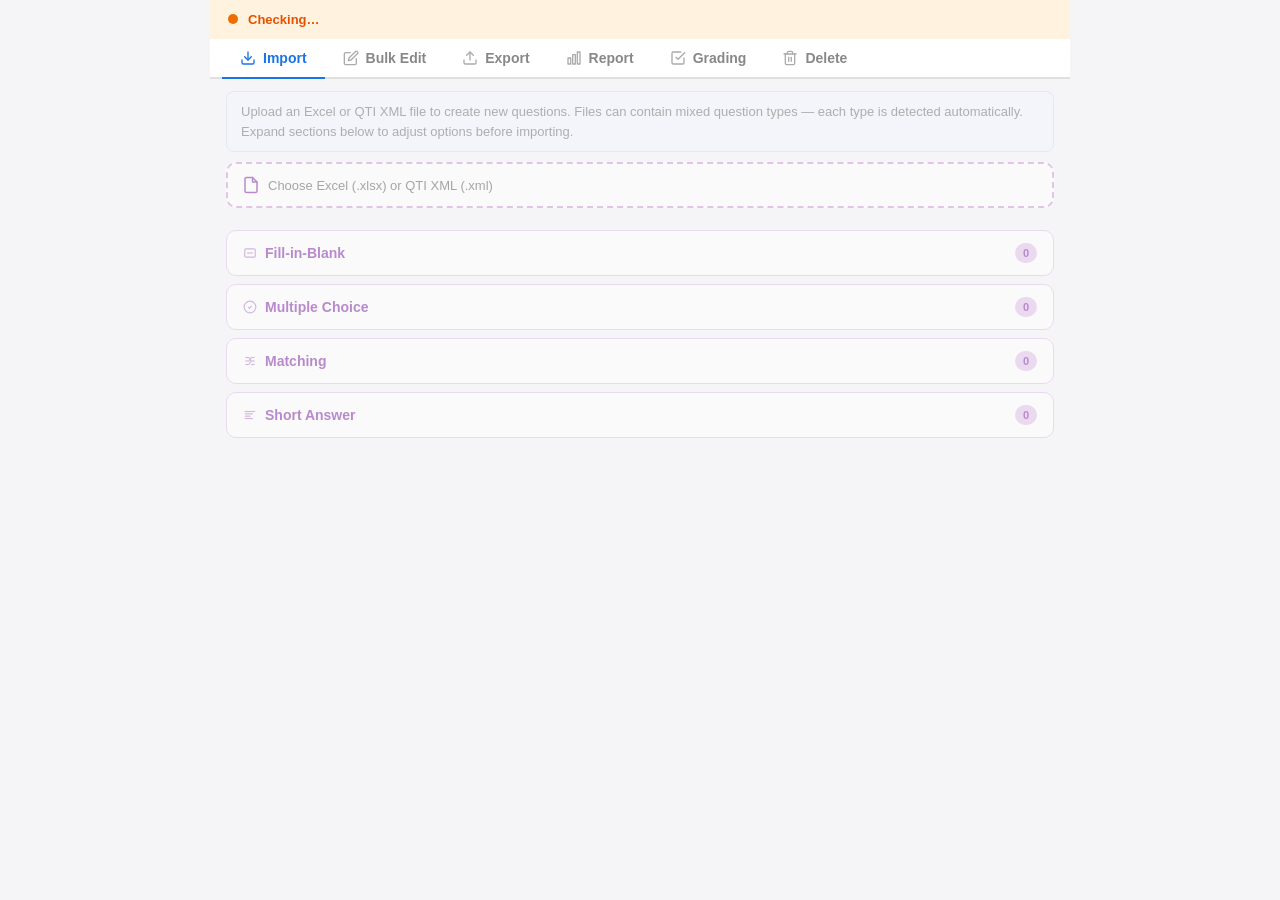
==== popup.html @ 3284f4da "feat: LLM evaluation via browser session — auto-detect Claude/ChatGPT/Gemini (v2.3.11) Replaces the " ====
<!DOCTYPE html>
<html lang="en">
<head>
  <meta charset="UTF-8">
  <link rel="stylesheet" href="popup.css">
</head>
<body>
  <!-- Status bar -->
  <div id="status" class="status status--disconnected">
    <span id="status-icon" class="status-icon"></span>
    <span id="status-text">Checking…</span>
  </div>

  <!-- Update banner (hidden until version check finds a newer release) -->
  <div id="update-banner" class="update-banner" style="display:none">
    <span id="update-text"></span>
    <a id="update-link" href="#" target="_blank">Update now</a>
  </div>

  <!-- Tab bar -->
  <nav id="tab-bar" class="tab-bar">
    <button class="tab active" data-tab="import">
      <svg width="16" height="16" viewBox="0 0 24 24" fill="none" stroke="currentColor" stroke-width="2" stroke-linecap="round" stroke-linejoin="round"><path d="M21 15v4a2 2 0 0 1-2 2H5a2 2 0 0 1-2-2v-4"/><polyline points="7 10 12 15 17 10"/><line x1="12" y1="15" x2="12" y2="3"/></svg>
      Import
    </button>
    <button class="tab" data-tab="edit">
      <svg width="16" height="16" viewBox="0 0 24 24" fill="none" stroke="currentColor" stroke-width="2" stroke-linecap="round" stroke-linejoin="round"><path d="M11 4H4a2 2 0 0 0-2 2v14a2 2 0 0 0 2 2h14a2 2 0 0 0 2-2v-7"/><path d="M18.5 2.5a2.121 2.121 0 0 1 3 3L12 15l-4 1 1-4 9.5-9.5z"/></svg>
      Bulk Edit
    </button>
    <button class="tab" data-tab="export">
      <svg width="16" height="16" viewBox="0 0 24 24" fill="none" stroke="currentColor" stroke-width="2" stroke-linecap="round" stroke-linejoin="round"><path d="M21 15v4a2 2 0 0 1-2 2H5a2 2 0 0 1-2-2v-4"/><polyline points="17 8 12 3 7 8"/><line x1="12" y1="3" x2="12" y2="15"/></svg>
      Export
    </button>
    <button class="tab" data-tab="report">
      <svg width="16" height="16" viewBox="0 0 24 24" fill="none" stroke="currentColor" stroke-width="2" stroke-linecap="round" stroke-linejoin="round"><rect x="3" y="12" width="4" height="9"/><rect x="10" y="7" width="4" height="14"/><rect x="17" y="3" width="4" height="18"/></svg>
      Report
    </button>
    <button class="tab" data-tab="grading">
      <svg width="16" height="16" viewBox="0 0 24 24" fill="none" stroke="currentColor" stroke-width="2" stroke-linecap="round" stroke-linejoin="round"><path d="M9 11l3 3L22 4"/><path d="M21 12v7a2 2 0 0 1-2 2H5a2 2 0 0 1-2-2V5a2 2 0 0 1 2-2h11"/></svg>
      Grading
    </button>
    <button class="tab" data-tab="delete">
      <svg width="16" height="16" viewBox="0 0 24 24" fill="none" stroke="currentColor" stroke-width="2" stroke-linecap="round" stroke-linejoin="round"><polyline points="3 6 5 6 21 6"/><path d="M19 6v14a2 2 0 0 1-2 2H7a2 2 0 0 1-2-2V6m3 0V4a2 2 0 0 1 2-2h4a2 2 0 0 1 2 2v2"/><line x1="10" y1="11" x2="10" y2="17"/><line x1="14" y1="11" x2="14" y2="17"/></svg>
      Delete
    </button>
  </nav>

  <!-- Tab panels (disabled until context confirmed) -->
  <div id="actions" class="actions disabled">

    <!-- ═══ IMPORT TAB ═══ -->
    <div class="tab-panel active" data-panel="import">
      <div class="tab-help">Upload an Excel or QTI XML file to create new questions. Files can contain mixed question types — each type is detected automatically. Expand sections below to adjust options before importing.</div>

      <!-- Shared file input + Import All button -->
      <div class="file-input-area">
        <label class="file-label">
          <svg width="18" height="18" viewBox="0 0 24 24" fill="none" stroke="#7b1fa2" stroke-width="2" stroke-linecap="round" stroke-linejoin="round"><path d="M14 2H6a2 2 0 0 0-2 2v16a2 2 0 0 0 2 2h12a2 2 0 0 0 2-2V8z"/><polyline points="14 2 14 8 20 8"/></svg>
          <span>Choose Excel (.xlsx) or QTI XML (.xml)</span>
          <input type="file" id="import-file" accept=".xml,.xlsx,.xls">
        </label>

        <!-- Column mapping panel (shown after Excel load) -->
        <div id="column-mapping" class="column-mapping" style="display:none">
          <div class="mapping-header">
            <span class="mapping-title">Column Mapping</span>
            <span class="mapping-hint">Verify or adjust how spreadsheet columns map to question fields</span>
          </div>
          <div id="mapping-rows" class="mapping-rows"></div>
          <button class="btn btn--import btn--mapping-apply" id="btn-apply-mapping">
            <svg width="14" height="14" viewBox="0 0 24 24" fill="none" stroke="currentColor" stroke-width="2" stroke-linecap="round" stroke-linejoin="round"><polyline points="20 6 9 17 4 12"/></svg>
            Apply Mapping &amp; Parse
          </button>
        </div>

        <div id="file-summary" class="file-summary"></div>

        <div id="duplicate-review" class="duplicate-review" style="display:none">
          <div class="review-header">
            <span class="review-title">Duplicate Review</span>
            <span class="review-hint">Potential matches found in the library — choose an action for each</span>
          </div>
          <div id="review-rows" class="review-rows"></div>
          <button class="btn btn--import btn--review-confirm" id="btn-review-confirm">
            <svg width="14" height="14" viewBox="0 0 24 24" fill="none" stroke="currentColor" stroke-width="2" stroke-linecap="round" stroke-linejoin="round"><polyline points="20 6 9 17 4 12"/></svg>
            Confirm &amp; Import
          </button>
        </div>

        <button class="btn btn--import btn--import-all" id="btn-import-all" data-action="importAll" disabled>
          <svg width="14" height="14" viewBox="0 0 24 24" fill="none" stroke="currentColor" stroke-width="2" stroke-linecap="round" stroke-linejoin="round"><path d="M21 15v4a2 2 0 0 1-2 2H5a2 2 0 0 1-2-2v-4"/><polyline points="7 10 12 15 17 10"/><line x1="12" y1="15" x2="12" y2="3"/></svg>
          Import All Questions
        </button>
      </div>

      <!-- Fill-in-Blank -->
      <details class="card card--import" id="card-fib">
        <summary>
          <svg width="14" height="14" viewBox="0 0 24 24" fill="none" stroke="currentColor" stroke-width="2"><rect x="3" y="5" width="18" height="14" rx="2"/><line x1="7" y1="12" x2="17" y2="12"/></svg>
          Fill-in-Blank <span class="badge" id="badge-fib">0</span>
        </summary>
        <div class="card-body">
          <label>Points per blank <input type="number" id="fib-points" value="1" min="0" step="0.5"></label>
          <label class="toggle-label">
            <span>Shuffle choices</span>
            <button type="button" class="toggle" id="fib-shuffle" aria-pressed="false">
              <span class="toggle-label-text">Off</span>
            </button>
          </label>
          <button class="btn btn--import btn--import-type" data-import-type="fib">Import Fill-in-Blank Only</button>
        </div>
      </details>

      <!-- MCQ -->
      <details class="card card--import" id="card-mcq">
        <summary>
          <svg width="14" height="14" viewBox="0 0 24 24" fill="none" stroke="currentColor" stroke-width="2"><circle cx="12" cy="12" r="10"/><path d="M9 12l2 2 4-4"/></svg>
          Multiple Choice <span class="badge" id="badge-mcq">0</span>
        </summary>
        <div class="card-body">
          <label>Points <input type="number" id="mcq-import-points" value="1" min="0" step="0.5"></label>
          <label class="toggle-label">
            <span>Shuffle choices</span>
            <button type="button" class="toggle active" id="mcq-import-shuffle" aria-pressed="true">
              <span class="toggle-label-text">On</span>
            </button>
          </label>
          <button class="btn btn--import btn--import-type" data-import-type="mcq">Import MCQ Only</button>
        </div>
      </details>

      <!-- Matching -->
      <details class="card card--import" id="card-matching">
        <summary>
          <svg width="14" height="14" viewBox="0 0 24 24" fill="none" stroke="currentColor" stroke-width="2"><line x1="4" y1="6" x2="10" y2="6"/><line x1="14" y1="6" x2="20" y2="6"/><line x1="4" y1="12" x2="10" y2="12"/><line x1="14" y1="12" x2="20" y2="12"/><line x1="4" y1="18" x2="10" y2="18"/><line x1="14" y1="18" x2="20" y2="18"/><path d="M10 6l4 6"/><path d="M10 12l4-6"/><path d="M10 18l4-6"/></svg>
          Matching <span class="badge" id="badge-matching">0</span>
        </summary>
        <div class="card-body">
          <label>Points per pair <input type="number" id="match-import-points" value="1" min="0" step="0.5"></label>
          <label class="toggle-label">
            <span>Shuffle pairs</span>
            <button type="button" class="toggle active" id="match-import-shuffle" aria-pressed="true">
              <span class="toggle-label-text">On</span>
            </button>
          </label>
          <button class="btn btn--import btn--import-type" data-import-type="matching">Import Matching Only</button>
        </div>
      </details>

      <!-- Short Answer -->
      <details class="card card--import" id="card-short">
        <summary>
          <svg width="14" height="14" viewBox="0 0 24 24" fill="none" stroke="currentColor" stroke-width="2"><line x1="17" y1="10" x2="3" y2="10"/><line x1="21" y1="6" x2="3" y2="6"/><line x1="13" y1="14" x2="3" y2="14"/><line x1="17" y1="18" x2="3" y2="18"/></svg>
          Short Answer <span class="badge" id="badge-short">0</span>
        </summary>
        <div class="card-body">
          <label>Points <input type="number" id="short-import-points" value="1" min="0" step="0.5"></label>
          <label>Similarity % <span class="label-hint">(auto-marking)</span> <input type="number" id="short-import-similarity" value="60" min="0" max="100"></label>
          <button class="btn btn--import btn--import-type" data-import-type="short">Import Short Answer Only</button>
        </div>
      </details>
    </div>

    <!-- ═══ EDIT TAB ═══ -->
    <div class="tab-panel" data-panel="edit">
      <div class="tab-help">Select questions using the checkboxes in the Cadmus library table, then expand a section below to set options and click Run. Only questions matching the selected type are affected.</div>

      <details class="card" open>
        <summary>
          <svg width="14" height="14" viewBox="0 0 24 24" fill="none" stroke="currentColor" stroke-width="2"><circle cx="12" cy="12" r="10"/><path d="M9 12l2 2 4-4"/></svg>
          MCQs
        </summary>
        <div class="card-body">
          <label>Points <input type="number" id="mcq-points" value="1" min="0" step="0.5"></label>
          <label class="toggle-label">
            <span>Shuffle choices</span>
            <button type="button" class="toggle active" id="mcq-shuffle" aria-pressed="true">
              <span class="toggle-label-text">On</span>
            </button>
          </label>
          <button class="btn" data-action="editMCQ">Run</button>
        </div>
      </details>

      <details class="card">
        <summary>
          <svg width="14" height="14" viewBox="0 0 24 24" fill="none" stroke="currentColor" stroke-width="2"><line x1="4" y1="6" x2="10" y2="6"/><line x1="14" y1="6" x2="20" y2="6"/><line x1="4" y1="12" x2="10" y2="12"/><line x1="14" y1="12" x2="20" y2="12"/></svg>
          Matching
        </summary>
        <div class="card-body">
          <label>Points <input type="number" id="match-points" value="3" min="0" step="0.5"></label>
          <label class="toggle-label">
            <span>Shuffle pairs</span>
            <button type="button" class="toggle active" id="match-shuffle" aria-pressed="true">
              <span class="toggle-label-text">On</span>
            </button>
          </label>
          <button class="btn" data-action="editMatching">Run</button>
          <div class="fix-matching-section">
            <p class="fix-hint">Repair matching questions with broken scoring and remove stale distractors (selected or all)</p>
            <div style="display:flex;gap:0;justify-content:space-between">
              <button class="btn btn--fix-matching" data-action="fixMatching" style="flex:0 0 48%">Fix Matching</button>
              <button class="btn btn--fix-matching" data-action="checkMatchingBalance" style="flex:0 0 48%">Check Prompts / Answers</button>
            </div>
          </div>
        </div>
      </details>

      <details class="card">
        <summary>
          <svg width="14" height="14" viewBox="0 0 24 24" fill="none" stroke="currentColor" stroke-width="2"><rect x="3" y="5" width="18" height="14" rx="2"/><line x1="7" y1="10" x2="12" y2="10"/></svg>
          Fill-in-Blank
        </summary>
        <div class="card-body">
          <div class="fix-matching-section">
            <p class="fix-hint">Reduce to one correct answer per blank — keeps the first correct, demotes extras to wrong choices (selected or all BLANKS questions)</p>
            <button class="btn btn--fix-matching" data-action="fixFIB">Fix Fill-in-Blank Questions</button>
          </div>
        </div>
      </details>

      <details class="card">
        <summary>
          <svg width="14" height="14" viewBox="0 0 24 24" fill="none" stroke="currentColor" stroke-width="2"><line x1="17" y1="10" x2="3" y2="10"/><line x1="21" y1="6" x2="3" y2="6"/><line x1="13" y1="14" x2="3" y2="14"/></svg>
          Short Answer
        </summary>
        <div class="card-body">
          <label>Points <input type="number" id="short-points" value="2" min="0" step="0.5"></label>
          <label>Similarity % <span class="label-hint">(auto-marking)</span> <input type="number" id="short-similarity" value="60" min="0" max="100"></label>
          <button class="btn" data-action="editShort">Run</button>
        </div>
      </details>
    </div>

    <!-- ═══ EXPORT TAB ═══ -->
    <div class="tab-panel" data-panel="export">
      <div class="tab-help">Export questions to Excel, CSV, JSON, QTI XML, or Word. Works from both the Question Library (selected or all) and the Assessment edit page (all questions from the assessment).</div>

      <div class="card">
        <div class="card-body" style="padding-top:14px">
          <label>Format
            <select id="export-format">
              <option value="xlsx">Excel (.xlsx)</option>
              <option value="csv">CSV (.csv)</option>
              <option value="json">JSON (.json)</option>
              <option value="qti">QTI 1.2 XML (.xml)</option>
              <option value="docx-sorted">Word — sorted by type (.docx)</option>
              <option value="docx-random">Word — randomised order (.docx)</option>
              <option value="docx-exam">Word — exam ready, randomised (.docx)</option>
              <option value="docx-exam-key">Word — exam with answer key (.docx)</option>
              <option value="docx-exam-full">Word — exam full metadata (.docx)</option>
            </select>
          </label>

          <div class="export-scope">
            <label class="radio-label">
              <input type="radio" name="export-scope" value="selected" checked>
              <span>Selected questions</span>
            </label>
            <label class="radio-label">
              <input type="radio" name="export-scope" value="all">
              <span>All questions in library</span>
            </label>
          </div>

          <div id="export-progress" class="export-progress" style="display:none"></div>

          <button class="btn btn--export" data-action="exportQuestions">
            <svg width="14" height="14" viewBox="0 0 24 24" fill="none" stroke="currentColor" stroke-width="2" stroke-linecap="round" stroke-linejoin="round"><path d="M21 15v4a2 2 0 0 1-2 2H5a2 2 0 0 1-2-2v-4"/><polyline points="17 8 12 3 7 8"/><line x1="12" y1="3" x2="12" y2="15"/></svg>
            Export Questions
          </button>
        </div>
      </div>
    </div>

    <!-- ═══ REPORT TAB ═══ -->
    <div class="tab-panel" data-panel="report">
      <div class="tab-help">Visual reports from the Cadmus Apollo cache. Works on Marking, Moderation, and Learning Assurance pages.</div>

      <!-- Score Distribution -->
      <div class="card card--analysis">
        <div class="card-body" style="padding-top:14px">
          <p class="analysis-section-label">Score Distribution</p>
          <label>Max marks <input type="number" id="report-max" value="50" min="1" step="1" style="width:70px"></label>
          <label class="toggle-label" style="margin-top:8px">
            <span>Split by Special Consideration</span>
            <button type="button" class="toggle" id="report-split-sc" aria-pressed="false">
              <span class="toggle-label-text">Off</span>
            </button>
          </label>
          <div style="display:flex;gap:8px;margin-top:10px">
            <button class="btn btn--analysis" data-action="chartDistribution">Mark Distribution</button>
            <button class="btn btn--analysis" data-action="chartGrades">Grade Breakdown</button>
          </div>
        </div>
      </div>

      <!-- Moderation Reports -->
      <div class="card card--analysis">
        <div class="card-body" style="padding-top:14px">
          <p class="analysis-section-label">Group Comparison</p>
          <p class="fix-hint">Compare performance across student groups. Grouping dimensions are auto-detected from the Apollo cache.</p>
          <label style="margin-top:6px;display:block">Group by</label>
          <div style="display:flex;align-items:center;gap:6px;margin-top:4px">
            <select id="analysis-grouping" style="flex:1;padding:5px 8px;border:1px solid #ccc;border-radius:4px;font-size:12px">
              <option value="">Full cohort (no grouping)</option>
            </select>
            <button id="btn-load-groups" class="btn" style="white-space:nowrap;padding:5px 10px;font-size:11px;flex-shrink:0">Load groups</button>
          </div>
          <div style="display:flex;gap:8px;flex-wrap:wrap;margin-top:8px">
            <button class="btn btn--analysis" data-action="reportGroupComparison">Group Comparison</button>
          </div>
        </div>
      </div>

      <!-- Learning Assurance Reports -->
      <div class="card card--analysis">
        <div class="card-body" style="padding-top:14px">
          <p class="analysis-section-label">Learning Assurance</p>
          <p class="fix-hint">Analyse question quality, cognitive level alignment, and topic performance.</p>
          <div style="display:flex;gap:8px;flex-wrap:wrap;margin-top:8px">
            <button class="btn btn--analysis" data-action="reportBlooms">Cognitive Complexity</button>
            <button class="btn btn--analysis" data-action="reportTopic">Topic / Week</button>
            <button class="btn btn--analysis" data-action="reportDifficulty">Difficulty Analysis</button>
            <button class="btn btn--analysis" data-action="reportQuestionType">Question Type</button>
          </div>
        </div>
      </div>

      <!-- Exam Integrity & Marking Quality -->
      <div class="card card--analysis">
        <div class="card-body" style="padding-top:14px">
          <p class="analysis-section-label">Exam Integrity &amp; Marking Quality</p>
          <p class="fix-hint">Timing profiles, submission patterns, and automark-vs-human analysis.</p>
          <div style="display:flex;gap:8px;flex-wrap:wrap;margin-top:8px">
            <button class="btn btn--analysis" data-action="reportTiming">Exam Timing</button>
            <button class="btn btn--analysis" data-action="reportAutomark">Automark Analysis</button>
          </div>
        </div>
      </div>

      <div id="report-output" style="margin-top:12px;padding:0 12px"></div>
    </div>

    <!-- ═══ GRADING TAB ═══ -->
    <div class="tab-panel" data-panel="grading">
      <div class="tab-help tab-help--warning">
        <svg width="14" height="14" viewBox="0 0 24 24" fill="none" stroke="currentColor" stroke-width="2" style="vertical-align:-2px;flex-shrink:0">
          <path d="M10.29 3.86L1.82 18a2 2 0 0 0 1.71 3h16.94a2 2 0 0 0 1.71-3L13.71 3.86a2 2 0 0 0-3.42 0z"/>
          <line x1="12" y1="9" x2="12" y2="13"/><line x1="12" y1="17" x2="12.01" y2="17"/>
        </svg>
        <span><strong>Use with caution</strong> — this tool audits and can modify student scores directly. Always export and review the audit CSV before applying fixes.</span>
      </div>

      <!-- Card 1: Load Data -->
      <div class="card card--grading">
        <div class="card-body" style="padding-top:14px">
          <p class="grading-step-label">Step 1 — Load Assessment Data</p>
          <p class="fix-hint">Fetches question bodies and all student work outcomes from the marking page. Required before audit or fix.</p>
          <button class="btn btn--grading" data-action="gradingLoadData">Load Data</button>
          <div id="grading-load-summary" class="grading-summary" style="display:none"></div>
        </div>
      </div>

      <!-- Card 2: BLANKS Fix (locked until data loaded) -->
      <div class="card card--grading" id="card-grading-blanks" style="opacity:0.4;pointer-events:none">
        <div class="card-body" style="padding-top:14px">
          <p class="grading-step-label">Step 2 — BLANKS Partial Scoring</p>
          <p class="fix-hint">Identifies fill-in-the-blank fields where the student gave a correct answer but scored &lt;1 due to partial scoring across multiple accepted values.</p>
          <div id="grading-blanks-summary" class="grading-summary" style="display:none"></div>
          <button class="btn btn--grading-secondary" data-action="gradingExportBlanksCsv" style="display:none" id="btn-export-blanks-csv">Export Audit CSV</button>
          <div style="margin-top:10px">
            <label class="toggle-label">
              <span>Dry Run</span>
              <button type="button" class="toggle active" id="grading-dry-run" aria-pressed="true">
                <span class="toggle-label-text">On</span>
              </button>
            </label>
          </div>
          <button class="btn btn--grading-danger" data-action="gradingFixBlanks">Fix Partial Scoring</button>
          <button class="btn btn--grading-secondary" data-action="gradingExportUpdatedCsv" style="display:none" id="btn-export-updated-csv">Export Updated CSV</button>
        </div>
      </div>

      <!-- Card 3: SHORT Answer Review (locked until data loaded) -->
      <div class="card card--grading" id="card-grading-short" style="opacity:0.4;pointer-events:none">
        <div class="card-body" style="padding-top:14px">
          <p class="grading-step-label">Step 3 — SHORT Answer Review</p>
          <p class="fix-hint">Review short answer responses alongside model answers. Upload a CSV/Excel if model answers are missing from Cadmus.</p>

          <div id="grading-short-summary" class="grading-summary" style="display:none"></div>

          <!-- AI evaluation session status -->
          <div id="grading-ai-settings" style="background:#f5f5f5;border-radius:6px;padding:8px 10px;margin:8px 0">
            <p style="margin:0 0 2px;font-size:11px;font-weight:600;color:#546e7a">AI EVALUATION</p>
            <p id="grading-ai-status" style="margin:0;font-size:11px;color:#888">Detecting session… (log in to Claude.ai, ChatGPT, or Gemini in this browser)</p>
          </div>

          <!-- Model answer mapping table -->
          <div id="grading-short-mapping" style="display:none;margin:8px 0;max-height:200px;overflow-y:auto">
            <table class="grading-mapping-table" id="grading-short-table">
              <thead><tr><th>#</th><th>Question</th><th>Model Answer</th><th>Status</th></tr></thead>
              <tbody></tbody>
            </table>
          </div>

          <!-- Upload model answers -->
          <label class="file-label file-label--small" style="margin:8px 0">
            <svg width="14" height="14" viewBox="0 0 24 24" fill="none" stroke="#546e7a" stroke-width="2"><path d="M21 15v4a2 2 0 0 1-2 2H5a2 2 0 0 1-2-2v-4"/><polyline points="7 10 12 15 17 10"/><line x1="12" y1="15" x2="12" y2="3"/></svg>
            <span>Upload model answers (.xlsx / .csv) — optional</span>
            <input type="file" id="grading-upload-answers" accept=".xlsx,.xls,.csv">
          </label>

          <div style="display:flex;gap:8px;margin-top:8px">
            <button class="btn btn--grading-secondary" data-action="gradingExportShortCsv" style="flex:1">Export SHORT CSV</button>
            <button class="btn btn--grading-secondary" data-action="gradingEvaluateShort" id="btn-evaluate-short" style="flex:1" disabled>Evaluate with AI</button>
          </div>
        </div>
      </div>
    </div>

    <!-- ═══ DELETE TAB ═══ -->
    <div class="tab-panel" data-panel="delete">
      <div class="tab-help">Remove questions from the library by selecting them in the Cadmus table and clicking Delete below. This uses the archive mutation and is permanent from the UI.</div>
      <div class="card card--danger">
        <div class="card-body" style="padding-top:14px">
          <p class="warning">
            <svg width="14" height="14" viewBox="0 0 24 24" fill="none" stroke="currentColor" stroke-width="2" style="vertical-align:-2px"><path d="M10.29 3.86L1.82 18a2 2 0 0 0 1.71 3h16.94a2 2 0 0 0 1.71-3L13.71 3.86a2 2 0 0 0-3.42 0z"/><line x1="12" y1="9" x2="12" y2="13"/><line x1="12" y1="17" x2="12.01" y2="17"/></svg>
            Select questions in the library, then click Delete. This archives all selected questions and <strong>cannot be undone</strong> from the Cadmus UI.
          </p>
          <button class="btn btn--danger" data-action="deleteSelected">
            <svg width="14" height="14" viewBox="0 0 24 24" fill="none" stroke="currentColor" stroke-width="2" style="vertical-align:-2px"><polyline points="3 6 5 6 21 6"/><path d="M19 6v14a2 2 0 0 1-2 2H7a2 2 0 0 1-2-2V6m3 0V4a2 2 0 0 1 2-2h4a2 2 0 0 1 2 2v2"/></svg>
            Delete Selected
          </button>
        </div>
      </div>
    </div>

  </div>

  <!-- Log -->
  <div id="log" class="log"></div>

  <script src="lib/xlsx.mini.min.js"></script>
  <script src="lib/docx.min.js"></script>
  <script src="popup.js"></script>
</body>
</html>
---- popup.css ----
* { box-sizing: border-box; margin: 0; padding: 0; }

body {
  width: 100%;
  max-width: 860px;
  margin: 0 auto;
  padding: 0 0 14px;
  font-family: -apple-system, BlinkMacSystemFont, "Segoe UI", Roboto, sans-serif;
  font-size: 15px;
  color: #1a1a1a;
  background: #f5f5f7;
}

/* ── Status bar ── */
.status {
  display: flex;
  align-items: center;
  gap: 10px;
  padding: 12px 18px;
  font-weight: 600;
  font-size: 13px;
}
.status--connected { background: #e8f5e9; color: #2e7d32; }
.status--disconnected { background: #fff3e0; color: #e65100; }
.status-icon::before { content: ""; display: inline-block; width: 10px; height: 10px; border-radius: 50%; }
.status--connected .status-icon::before { background: #43a047; }
.status--disconnected .status-icon::before { background: #ef6c00; }

/* ── Update banner ── */
.update-banner {
  display: flex;
  align-items: center;
  justify-content: space-between;
  padding: 6px 18px;
  background: #fff8e1;
  border-bottom: 1px solid #ffe082;
  font-size: 12px;
  color: #f57f17;
}
.update-banner a {
  font-weight: 600;
  color: #f57f17;
  text-decoration: underline;
  white-space: nowrap;
  margin-left: 12px;
}
.update-banner a:hover { color: #e65100; }

/* ── Tab bar ── */
.tab-bar {
  display: flex;
  background: #fff;
  border-bottom: 2px solid #e0e0e0;
  padding: 0 12px;
  gap: 0;
}
.tab {
  display: flex;
  align-items: center;
  gap: 7px;
  padding: 11px 18px;
  border: none;
  background: none;
  font-size: 14px;
  font-weight: 600;
  color: #888;
  cursor: pointer;
  border-bottom: 2px solid transparent;
  margin-bottom: -2px;
  transition: color 0.15s, border-color 0.15s;
}
.tab:hover { color: #555; }
.tab.active { color: #1a73e8; border-bottom-color: #1a73e8; }
.tab svg { opacity: 0.7; }
.tab.active svg { opacity: 1; }

/* ── Tab panels ── */
.tab-panel { display: none; }
.tab-panel.active { display: flex; flex-direction: column; gap: 8px; }

/* ── Tab help box ── */
.tab-help {
  font-size: 13px;
  color: #666;
  line-height: 1.5;
  padding: 10px 14px;
  background: #f0f4ff;
  border: 1px solid #d0daf0;
  border-radius: 8px;
  margin-bottom: 2px;
}

/* ── Actions container ── */
.actions { padding: 12px 16px; }
.actions.disabled { opacity: 0.5; pointer-events: none; }

/* ── File input area ── */
.file-input-area {
  background: #fff;
  border: 2px dashed #ce93d8;
  border-radius: 10px;
  padding: 12px 14px;
  margin-bottom: 14px;
}
.file-label {
  display: flex;
  align-items: center;
  gap: 8px;
  font-size: 13px;
  color: #555;
  cursor: pointer;
}
.file-label input[type="file"] {
  display: none;
}
.file-label span {
  flex: 1;
}
.file-label:hover { color: #7b1fa2; }

/* ── Column mapping panel ── */
.column-mapping {
  margin-top: 10px;
  padding: 10px 12px;
  background: #f8f4ff;
  border: 1px solid #e1bee7;
  border-radius: 8px;
}
.mapping-header {
  display: flex;
  flex-direction: column;
  gap: 2px;
  margin-bottom: 8px;
}
.mapping-title {
  font-size: 13px;
  font-weight: 700;
  color: #7b1fa2;
}
.mapping-hint {
  font-size: 11px;
  color: #888;
}
.mapping-rows {
  display: flex;
  flex-direction: column;
  gap: 5px;
}
.mapping-row {
  display: flex;
  align-items: center;
  gap: 8px;
}
.mapping-row .field-label {
  flex: 0 0 90px;
  font-size: 12px;
  font-weight: 600;
  color: #555;
  text-align: right;
}
.mapping-row .field-required {
  color: #c62828;
  font-size: 10px;
}
.mapping-row select {
  flex: 1;
  padding: 4px 6px;
  border: 1px solid #ccc;
  border-radius: 5px;
  font-size: 12px;
  background: #fff;
}
.mapping-row select.mapped { border-color: #66bb6a; background: #f1f8e9; }
.mapping-row select.unmapped { border-color: #ccc; color: #999; }
.mapping-row .sample-val {
  flex: 0 0 120px;
  font-size: 11px;
  color: #888;
  overflow: hidden;
  text-overflow: ellipsis;
  white-space: nowrap;
}
/* ── Tag column multi-select ── */
.mapping-tag-section {
  margin-top: 10px;
  padding-top: 8px;
  border-top: 1px solid #e1bee7;
}
.mapping-tag-label {
  display: flex;
  flex-direction: column;
  gap: 1px;
  margin-bottom: 6px;
}
.mapping-tag-grid {
  display: flex;
  flex-direction: column;
  gap: 4px;
}
.mapping-tag-item {
  display: flex;
  align-items: baseline;
  gap: 5px;
  font-size: 12px;
  color: #555;
  cursor: pointer;
  padding: 3px 6px;
  border-radius: 4px;
  transition: background 0.15s;
}
.mapping-tag-item:hover { background: #f3e5f5; }
.mapping-tag-item input[type="checkbox"] {
  accent-color: #7b1fa2;
  margin: 0;
  flex-shrink: 0;
  align-self: center;
}
.mapping-tag-name { font-weight: 500; white-space: nowrap; }
.mapping-tag-sample {
  font-size: 10px;
  color: #aaa;
  overflow: hidden;
  text-overflow: ellipsis;
  white-space: nowrap;
}

.btn--mapping-apply {
  width: 100%;
  justify-content: center;
  margin-top: 8px;
  padding: 8px 16px;
  font-size: 13px;
}

.file-summary {
  margin-top: 8px;
  font-size: 12px;
  color: #555;
  line-height: 1.5;
}
.file-summary:empty { display: none; }
.file-summary .type-line {
  display: flex;
  align-items: center;
  gap: 6px;
}
.file-summary .type-line .count { font-weight: 600; color: #7b1fa2; }

/* ── Cards ── */
.card {
  background: #fff;
  border: 1px solid #e0e0e0;
  border-radius: 10px;
  overflow: hidden;
}
.card summary {
  display: flex;
  align-items: center;
  gap: 8px;
  padding: 12px 16px;
  font-weight: 600;
  font-size: 14px;
  cursor: pointer;
  user-select: none;
  list-style: none;
}
.card summary svg { flex-shrink: 0; opacity: 0.6; }
.card summary::-webkit-details-marker { display: none; }
.card-body {
  padding: 10px 16px 14px;
  display: flex;
  flex-direction: column;
  gap: 10px;
  border-top: 1px solid #f0f0f0;
}

/* Import card */
.card--import { border-color: #e1bee7; }
.card--import summary { color: #7b1fa2; }
.card--import.card--empty { opacity: 0.4; pointer-events: none; }
.card--import.card--empty summary { color: #aaa; }

/* Danger card */
.card--danger { border-color: #ffcdd2; }
.card--danger summary { color: #c62828; }

/* ── Badge ── */
.badge {
  display: inline-flex;
  align-items: center;
  justify-content: center;
  min-width: 22px;
  height: 20px;
  padding: 0 6px;
  border-radius: 10px;
  font-size: 11px;
  font-weight: 700;
  background: #e1bee7;
  color: #7b1fa2;
  margin-left: auto;
}
.card--empty .badge { background: #eee; color: #aaa; }

/* ── Form elements ── */
label {
  display: flex;
  align-items: center;
  justify-content: space-between;
  font-size: 14px;
  color: #555;
}
label input[type="number"] {
  width: 80px;
  padding: 6px 8px;
  border: 1px solid #ccc;
  border-radius: 6px;
  font-size: 14px;
  text-align: right;
}
.checkbox-label {
  justify-content: flex-start;
  gap: 8px;
}

.label-hint {
  font-size: 11px;
  color: #999;
  font-weight: 400;
}

/* ── Toggle switch ── */
.toggle-label {
  display: flex;
  align-items: center;
  justify-content: space-between;
  font-size: 14px;
  color: #555;
}
.toggle {
  display: inline-flex;
  align-items: center;
  gap: 6px;
  padding: 5px 12px 5px 8px;
  border: 1px solid #ccc;
  border-radius: 20px;
  background: #eee;
  font-size: 12px;
  font-weight: 600;
  color: #999;
  cursor: pointer;
  transition: all 0.2s;
  position: relative;
}
.toggle::before {
  content: "";
  display: block;
  width: 16px;
  height: 16px;
  border-radius: 50%;
  background: #bbb;
  transition: all 0.2s;
}
.toggle.active {
  background: #e8f5e9;
  border-color: #66bb6a;
  color: #2e7d32;
}
.toggle.active::before {
  background: #43a047;
}
.toggle .toggle-label-text {
  min-width: 20px;
  text-align: center;
}

/* ── Buttons ── */
.btn {
  display: inline-flex;
  align-items: center;
  gap: 6px;
  padding: 10px 20px;
  border: none;
  border-radius: 8px;
  font-size: 14px;
  font-weight: 600;
  cursor: pointer;
  background: #1a73e8;
  color: #fff;
  align-self: flex-end;
  transition: background 0.15s;
}
.btn:hover { background: #1557b0; }
.btn:disabled { background: #bbb; cursor: not-allowed; }
.btn--danger { background: #d32f2f; }
.btn--danger:hover { background: #b71c1c; }
.btn--import { background: #7b1fa2; }
.btn--import:hover { background: #6a1b9a; }
.fix-matching-section { border-top: 1px solid #e0d6f0; margin-top: 10px; padding-top: 10px; }
.fix-hint { font-size: 11px; color: #888; margin: 0 0 6px; }
.btn--import-type { width: 100%; margin-top: 6px; font-size: 12px; padding: 6px 12px; opacity: 0.85; }
.btn--import-type:hover { opacity: 1; }
.btn--fix-matching { background: #e8a030; color: #fff; width: 100%; }
.btn--fix-matching:hover { background: #d09020; }

/* Duplicate review panel */
.duplicate-review { background: #f8f4ff; border: 1px solid #e1bee7; border-radius: 8px; padding: 10px 12px; margin-top: 8px; }
.review-header { display: flex; flex-direction: column; gap: 2px; margin-bottom: 8px; }
.review-title { font-weight: 600; font-size: 13px; color: #7b1fa2; }
.review-hint { font-size: 11px; color: #888; }
.review-rows { display: flex; flex-direction: column; gap: 8px; max-height: 300px; overflow-y: auto; }
.review-row { display: grid; grid-template-columns: 1fr auto 1fr; gap: 8px; align-items: start; background: #fff; border: 1px solid #e0d6f0; border-radius: 6px; padding: 8px; }
.review-col { display: flex; flex-direction: column; gap: 2px; }
.review-label { font-size: 10px; text-transform: uppercase; color: #999; letter-spacing: 0.5px; }
.review-type { font-size: 11px; font-weight: 600; color: #7b1fa2; }
.review-prompt { font-size: 12px; margin: 2px 0; line-height: 1.4; max-height: 60px; overflow: hidden; color: #333; }
.review-detail { font-size: 10px; color: #888; }
.review-similarity { font-size: 14px; font-weight: 700; color: #e8a030; align-self: center; min-width: 36px; text-align: center; }
.review-actions { grid-column: 1 / -1; display: flex; gap: 14px; border-top: 1px solid #f0e8f8; padding-top: 6px; margin-top: 2px; }
.review-actions label { font-size: 11px; cursor: pointer; display: flex; align-items: center; gap: 3px; }
.review-actions input[type="radio"] { margin: 0; }
.btn--review-confirm { width: 100%; justify-content: center; margin-top: 8px; }
.btn--import-all {
  width: 100%;
  justify-content: center;
  margin-top: 8px;
  padding: 12px 20px;
  font-size: 15px;
}
.btn--import-all:disabled { display: none; }

.warning {
  font-size: 12px;
  color: #c62828;
  line-height: 1.6;
}

/* ── Export panel ── */
.export-scope {
  display: flex;
  gap: 16px;
  padding: 4px 0;
}
.radio-label {
  display: flex;
  align-items: center;
  gap: 6px;
  font-size: 13px;
  color: #555;
  cursor: pointer;
}
.radio-label input[type="radio"] {
  accent-color: #1a73e8;
  margin: 0;
}
.export-progress {
  font-size: 12px;
  color: #1a73e8;
  font-weight: 600;
  padding: 4px 0;
}
.btn--export {
  background: #1a73e8;
  width: 100%;
  justify-content: center;
  padding: 12px 20px;
  font-size: 15px;
}
.btn--export:hover { background: #1557b0; }

/* ── Grading tab ── */
.tab-help--warning {
  display: flex;
  align-items: flex-start;
  gap: 8px;
  background: #fff3e0;
  border: 1px solid #ffe0b2;
  color: #e65100;
}
.card--grading { border-color: #ffe0b2; }
.grading-step-label {
  font-size: 13px;
  font-weight: 700;
  color: #e65100;
  margin: 0 0 4px;
}
.grading-summary {
  margin: 8px 0;
  padding: 8px 10px;
  background: #f8f9fb;
  border: 1px solid #e0e0e0;
  border-radius: 6px;
  font-size: 12px;
  line-height: 1.6;
  color: #333;
  max-height: 200px;
  overflow-y: auto;
}
.btn--grading {
  background: #e8a030;
  color: #fff;
  width: 100%;
  justify-content: center;
}
.btn--grading:hover { background: #d09020; }
.btn--grading-danger {
  background: #d32f2f;
  color: #fff;
  width: 100%;
  justify-content: center;
  margin-top: 6px;
}
.btn--grading-danger:hover { background: #b71c1c; }
.btn--grading-secondary {
  background: #546e7a;
  color: #fff;
  width: 100%;
  justify-content: center;
  margin-top: 6px;
}
.btn--grading-secondary:hover { background: #455a64; }

/* Analysis reports */
.card--analysis { border-color: #bbdefb; }
.analysis-section-label {
  font-size: 13px;
  font-weight: 700;
  color: #1565c0;
  margin: 0 0 4px;
}
.btn--analysis {
  background: #1976d2;
  color: #fff;
  font-size: 12px;
  padding: 6px 12px;
}
.btn--analysis:hover { background: #1565c0; }
.analysis-table {
  width: 100%;
  border-collapse: collapse;
  font-size: 11px;
  margin: 8px 0;
}
.analysis-table th {
  text-align: left;
  background: #e3f2fd;
  color: #1565c0;
  padding: 5px 8px;
  font-weight: 600;
  border-bottom: 2px solid #bbdefb;
  white-space: nowrap;
}
.analysis-table td {
  padding: 4px 8px;
  border-bottom: 1px solid #eee;
  vertical-align: middle;
}
.analysis-table tr:hover td { background: #f5f9ff; }
.analysis-table .num { text-align: right; font-variant-numeric: tabular-nums; }
.analysis-flag { color: #d32f2f; font-weight: 600; }
.analysis-ok { color: #2e7d32; }
.grading-mapping-table {
  width: 100%;
  border-collapse: collapse;
  font-size: 11px;
}
.grading-mapping-table th {
  text-align: left;
  background: #f5f0fa;
  color: #7b1fa2;
  padding: 4px 6px;
  font-weight: 600;
  border-bottom: 2px solid #e0d6f0;
}
.grading-mapping-table td {
  padding: 4px 6px;
  border-bottom: 1px solid #eee;
  vertical-align: top;
  max-width: 200px;
  overflow: hidden;
  text-overflow: ellipsis;
  white-space: nowrap;
}
.grading-mapping-table tr:hover td { background: #f8f4ff; }
.grading-status-ok { color: #2e7d32; font-weight: 600; }
.grading-status-missing { color: #d32f2f; font-weight: 600; }
.file-label--small {
  display: flex;
  align-items: center;
  gap: 6px;
  padding: 6px 10px;
  border: 1px dashed #90a4ae;
  border-radius: 6px;
  cursor: pointer;
  font-size: 11px;
  color: #546e7a;
}
.file-label--small input[type="file"] { display: none; }
.file-label--small:hover { border-color: #546e7a; background: #f5f5f5; }
label select {
  flex: 1;
  max-width: 200px;
  padding: 6px 8px;
  border: 1px solid #ccc;
  border-radius: 6px;
  font-size: 14px;
  background: #fff;
}

/* ── Log ── */
.log {
  max-height: 260px;
  overflow-y: auto;
  margin: 8px 16px 0;
  padding: 10px 12px;
  border-radius: 8px;
  font-family: "SF Mono", "Consolas", monospace;
  font-size: 12px;
  line-height: 1.6;
  background: #1e1e1e;
  color: #d4d4d4;
}
.log:empty { display: none; }
.log .ok { color: #4caf50; }
.log .err { color: #ef5350; }
.log .warn { color: #ffa726; }
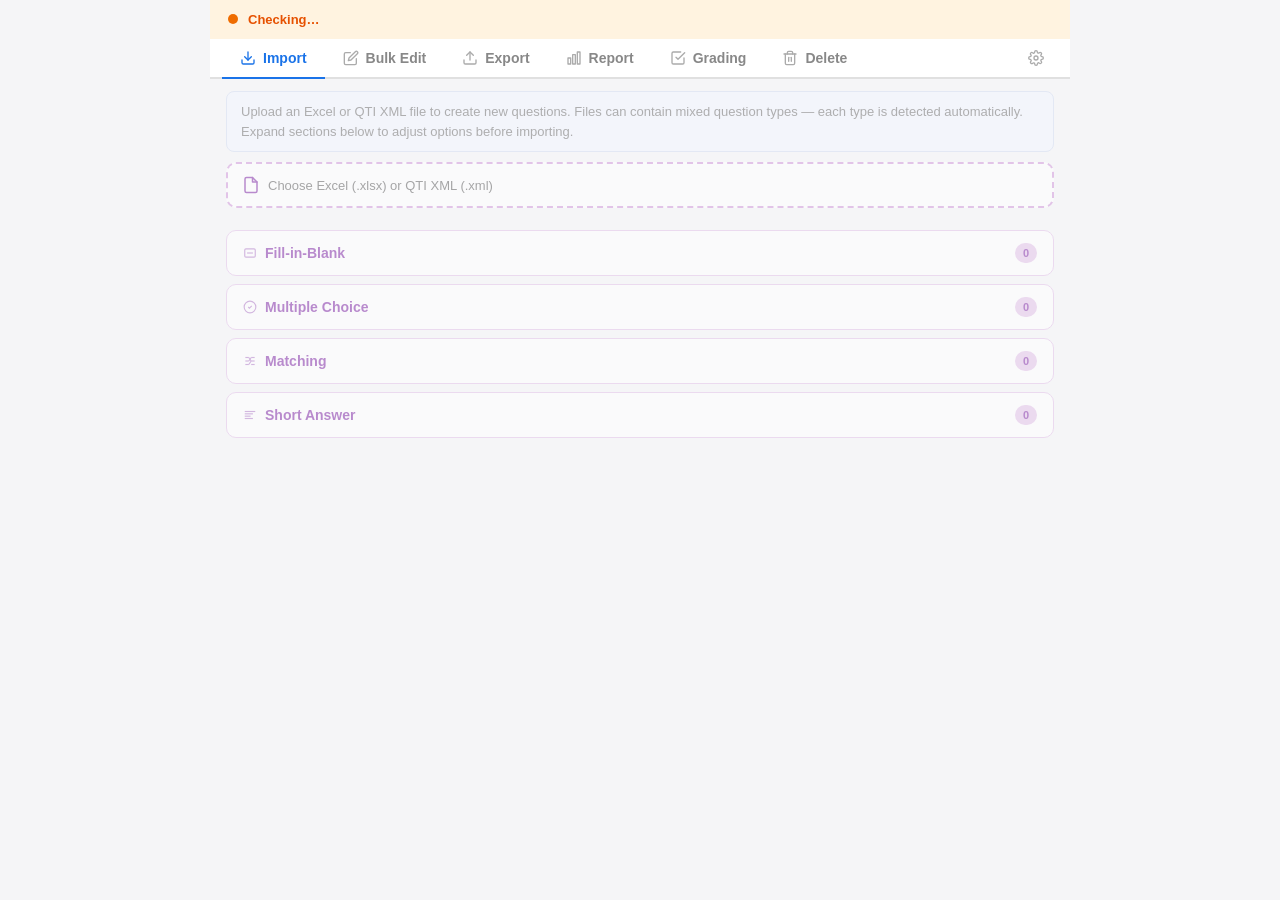
==== commit 6c95adde: "feat: Grading sub-tabs, Settings panel, session-based LLM eval (v2.3.12) - Split Grading tab into BL" ====
--- a/popup.html
+++ b/popup.html
@@ -43,6 +43,10 @@
       <svg width="16" height="16" viewBox="0 0 24 24" fill="none" stroke="currentColor" stroke-width="2" stroke-linecap="round" stroke-linejoin="round"><polyline points="3 6 5 6 21 6"/><path d="M19 6v14a2 2 0 0 1-2 2H7a2 2 0 0 1-2-2V6m3 0V4a2 2 0 0 1 2-2h4a2 2 0 0 1 2 2v2"/><line x1="10" y1="11" x2="10" y2="17"/><line x1="14" y1="11" x2="14" y2="17"/></svg>
       Delete
     </button>
+    <div style="flex:1"></div>
+    <button class="tab" data-tab="settings" title="Settings" style="padding:11px 14px">
+      <svg width="16" height="16" viewBox="0 0 24 24" fill="none" stroke="currentColor" stroke-width="2" stroke-linecap="round" stroke-linejoin="round"><circle cx="12" cy="12" r="3"/><path d="M19.4 15a1.65 1.65 0 0 0 .33 1.82l.06.06a2 2 0 0 1-2.83 2.83l-.06-.06a1.65 1.65 0 0 0-1.82-.33 1.65 1.65 0 0 0-1 1.51V21a2 2 0 0 1-4 0v-.09A1.65 1.65 0 0 0 9 19.4a1.65 1.65 0 0 0-1.82.33l-.06.06a2 2 0 0 1-2.83-2.83l.06-.06A1.65 1.65 0 0 0 4.68 15a1.65 1.65 0 0 0-1.51-1H3a2 2 0 0 1 0-4h.09A1.65 1.65 0 0 0 4.6 9a1.65 1.65 0 0 0-.33-1.82l-.06-.06a2 2 0 0 1 2.83-2.83l.06.06A1.65 1.65 0 0 0 9 4.68a1.65 1.65 0 0 0 1-1.51V3a2 2 0 0 1 4 0v.09a1.65 1.65 0 0 0 1 1.51 1.65 1.65 0 0 0 1.82-.33l.06-.06a2 2 0 0 1 2.83 2.83l-.06.06A1.65 1.65 0 0 0 19.4 9a1.65 1.65 0 0 0 1.51 1H21a2 2 0 0 1 0 4h-.09a1.65 1.65 0 0 0-1.51 1z"/></svg>
+    </button>
   </nav>
 
   <!-- Tab panels (disabled until context confirmed) -->
@@ -362,58 +366,63 @@
         </div>
       </div>
 
-      <!-- Card 2: BLANKS Fix (locked until data loaded) -->
-      <div class="card card--grading" id="card-grading-blanks" style="opacity:0.4;pointer-events:none">
-        <div class="card-body" style="padding-top:14px">
-          <p class="grading-step-label">Step 2 — BLANKS Partial Scoring</p>
-          <p class="fix-hint">Identifies fill-in-the-blank fields where the student gave a correct answer but scored &lt;1 due to partial scoring across multiple accepted values.</p>
-          <div id="grading-blanks-summary" class="grading-summary" style="display:none"></div>
-          <button class="btn btn--grading-secondary" data-action="gradingExportBlanksCsv" style="display:none" id="btn-export-blanks-csv">Export Audit CSV</button>
-          <div style="margin-top:10px">
-            <label class="toggle-label">
-              <span>Dry Run</span>
-              <button type="button" class="toggle active" id="grading-dry-run" aria-pressed="true">
-                <span class="toggle-label-text">On</span>
-              </button>
+      <!-- Sub-tab bar (revealed after Load Data) -->
+      <div id="grading-subtab-bar" style="display:none;border-bottom:2px solid #e0e0e0;margin:8px -16px 0;padding:0 16px">
+        <button class="grading-subtab active" data-subtab="blanks" style="background:none;border:none;border-bottom:2px solid #1a73e8;margin-bottom:-2px;padding:8px 16px;font-size:13px;font-weight:600;color:#1a73e8;cursor:pointer">BLANKS</button>
+        <button class="grading-subtab" data-subtab="short" style="background:none;border:none;border-bottom:2px solid transparent;margin-bottom:-2px;padding:8px 16px;font-size:13px;font-weight:600;color:#888;cursor:pointer">SHORT Answers</button>
+      </div>
+
+      <!-- BLANKS sub-panel -->
+      <div id="grading-subpanel-blanks" class="grading-subpanel">
+        <div class="card card--grading" id="card-grading-blanks" style="opacity:0.4;pointer-events:none">
+          <div class="card-body" style="padding-top:14px">
+            <p class="fix-hint">Identifies fill-in-the-blank fields where the student gave a correct answer but scored &lt;1 due to partial scoring across multiple accepted values.</p>
+            <div id="grading-blanks-summary" class="grading-summary" style="display:none"></div>
+            <button class="btn btn--grading-secondary" data-action="gradingExportBlanksCsv" style="display:none" id="btn-export-blanks-csv">Export Audit CSV</button>
+            <div style="margin-top:10px">
+              <label class="toggle-label">
+                <span>Dry Run</span>
+                <button type="button" class="toggle active" id="grading-dry-run" aria-pressed="true">
+                  <span class="toggle-label-text">On</span>
+                </button>
+              </label>
+            </div>
+            <button class="btn btn--grading-danger" data-action="gradingFixBlanks">Fix Partial Scoring</button>
+            <button class="btn btn--grading-secondary" data-action="gradingExportUpdatedCsv" style="display:none" id="btn-export-updated-csv">Export Updated CSV</button>
+          </div>
+        </div>
+      </div>
+
+      <!-- SHORT sub-panel (hidden by default) -->
+      <div id="grading-subpanel-short" class="grading-subpanel" style="display:none">
+        <div class="card card--grading" id="card-grading-short" style="opacity:0.4;pointer-events:none">
+          <div class="card-body" style="padding-top:14px">
+            <p class="fix-hint">Review short answer responses alongside model answers. Upload a CSV/Excel if model answers are missing from Cadmus.</p>
+
+            <div id="grading-short-summary" class="grading-summary" style="display:none"></div>
+
+            <!-- AI status (brief — full config in Settings ⚙) -->
+            <p id="grading-ai-status" style="font-size:11px;color:#888;margin:6px 0 4px">AI evaluation: detecting provider… (configure in ⚙ Settings)</p>
+
+            <!-- Model answer mapping table -->
+            <div id="grading-short-mapping" style="display:none;margin:8px 0;max-height:200px;overflow-y:auto">
+              <table class="grading-mapping-table" id="grading-short-table">
+                <thead><tr><th>#</th><th>Question</th><th>Model Answer</th><th>Status</th></tr></thead>
+                <tbody></tbody>
+              </table>
+            </div>
+
+            <!-- Upload model answers -->
+            <label class="file-label file-label--small" style="margin:8px 0">
+              <svg width="14" height="14" viewBox="0 0 24 24" fill="none" stroke="#546e7a" stroke-width="2"><path d="M21 15v4a2 2 0 0 1-2 2H5a2 2 0 0 1-2-2v-4"/><polyline points="7 10 12 15 17 10"/><line x1="12" y1="15" x2="12" y2="3"/></svg>
+              <span>Upload model answers (.xlsx / .csv) — optional</span>
+              <input type="file" id="grading-upload-answers" accept=".xlsx,.xls,.csv">
             </label>
-          </div>
-          <button class="btn btn--grading-danger" data-action="gradingFixBlanks">Fix Partial Scoring</button>
-          <button class="btn btn--grading-secondary" data-action="gradingExportUpdatedCsv" style="display:none" id="btn-export-updated-csv">Export Updated CSV</button>
-        </div>
-      </div>
-
-      <!-- Card 3: SHORT Answer Review (locked until data loaded) -->
-      <div class="card card--grading" id="card-grading-short" style="opacity:0.4;pointer-events:none">
-        <div class="card-body" style="padding-top:14px">
-          <p class="grading-step-label">Step 3 — SHORT Answer Review</p>
-          <p class="fix-hint">Review short answer responses alongside model answers. Upload a CSV/Excel if model answers are missing from Cadmus.</p>
-
-          <div id="grading-short-summary" class="grading-summary" style="display:none"></div>
-
-          <!-- AI evaluation session status -->
-          <div id="grading-ai-settings" style="background:#f5f5f5;border-radius:6px;padding:8px 10px;margin:8px 0">
-            <p style="margin:0 0 2px;font-size:11px;font-weight:600;color:#546e7a">AI EVALUATION</p>
-            <p id="grading-ai-status" style="margin:0;font-size:11px;color:#888">Detecting session… (log in to Claude.ai, ChatGPT, or Gemini in this browser)</p>
-          </div>
-
-          <!-- Model answer mapping table -->
-          <div id="grading-short-mapping" style="display:none;margin:8px 0;max-height:200px;overflow-y:auto">
-            <table class="grading-mapping-table" id="grading-short-table">
-              <thead><tr><th>#</th><th>Question</th><th>Model Answer</th><th>Status</th></tr></thead>
-              <tbody></tbody>
-            </table>
-          </div>
-
-          <!-- Upload model answers -->
-          <label class="file-label file-label--small" style="margin:8px 0">
-            <svg width="14" height="14" viewBox="0 0 24 24" fill="none" stroke="#546e7a" stroke-width="2"><path d="M21 15v4a2 2 0 0 1-2 2H5a2 2 0 0 1-2-2v-4"/><polyline points="7 10 12 15 17 10"/><line x1="12" y1="15" x2="12" y2="3"/></svg>
-            <span>Upload model answers (.xlsx / .csv) — optional</span>
-            <input type="file" id="grading-upload-answers" accept=".xlsx,.xls,.csv">
-          </label>
-
-          <div style="display:flex;gap:8px;margin-top:8px">
-            <button class="btn btn--grading-secondary" data-action="gradingExportShortCsv" style="flex:1">Export SHORT CSV</button>
-            <button class="btn btn--grading-secondary" data-action="gradingEvaluateShort" id="btn-evaluate-short" style="flex:1" disabled>Evaluate with AI</button>
+
+            <div style="display:flex;gap:8px;margin-top:8px">
+              <button class="btn btn--grading-secondary" data-action="gradingExportShortCsv" style="flex:1">Export SHORT CSV</button>
+              <button class="btn btn--grading-secondary" data-action="gradingEvaluateShort" id="btn-evaluate-short" style="flex:1" disabled>Evaluate with AI</button>
+            </div>
           </div>
         </div>
       </div>
@@ -436,6 +445,88 @@
       </div>
     </div>
 
+    <!-- ═══ SETTINGS TAB ═══ -->
+    <div class="tab-panel" data-panel="settings">
+
+      <!-- AI Evaluation Providers -->
+      <div class="card">
+        <div class="card-body" style="padding-top:14px">
+          <p class="grading-step-label" style="margin-bottom:4px">AI Evaluation Providers</p>
+          <p class="fix-hint" style="margin-bottom:12px">Used for SHORT answer AI evaluation. Browser session is preferred (no cost, no key needed). Enter an API key as fallback if not logged in.</p>
+
+          <!-- Claude (Anthropic) -->
+          <div style="border:1px solid #e0e0e0;border-radius:6px;padding:10px;margin-bottom:10px">
+            <div style="display:flex;align-items:center;gap:8px;margin-bottom:6px">
+              <span style="font-size:12px;font-weight:700;color:#333;min-width:140px">Claude (Anthropic)</span>
+              <span id="settings-claude-status" style="font-size:11px;color:#888;flex:1">—</span>
+              <button class="btn btn--grading-secondary" id="btn-check-claude" style="padding:3px 10px;font-size:11px">Check session</button>
+            </div>
+            <div style="display:flex;gap:6px;align-items:center">
+              <input type="password" id="settings-claude-key" placeholder="sk-ant-… (API key fallback)"
+                style="flex:1;font-size:11px;padding:4px 8px;border:1px solid #ccc;border-radius:4px">
+              <button class="btn btn--grading-secondary" id="btn-save-claude-key" style="padding:3px 10px;font-size:11px">Save</button>
+              <button class="btn btn--grading-secondary" id="btn-clear-claude-key" style="padding:3px 10px;font-size:11px;color:#c62828">Clear</button>
+            </div>
+            <p id="settings-claude-key-status" style="margin:4px 0 0;font-size:10px;color:#888"></p>
+          </div>
+
+          <!-- ChatGPT (OpenAI) -->
+          <div style="border:1px solid #e0e0e0;border-radius:6px;padding:10px;margin-bottom:10px">
+            <div style="display:flex;align-items:center;gap:8px;margin-bottom:6px">
+              <span style="font-size:12px;font-weight:700;color:#333;min-width:140px">ChatGPT (OpenAI)</span>
+              <span id="settings-chatgpt-status" style="font-size:11px;color:#888;flex:1">—</span>
+              <button class="btn btn--grading-secondary" id="btn-check-chatgpt" style="padding:3px 10px;font-size:11px">Check session</button>
+            </div>
+            <div style="display:flex;gap:6px;align-items:center">
+              <input type="password" id="settings-chatgpt-key" placeholder="sk-proj-… (API key fallback)"
+                style="flex:1;font-size:11px;padding:4px 8px;border:1px solid #ccc;border-radius:4px">
+              <button class="btn btn--grading-secondary" id="btn-save-chatgpt-key" style="padding:3px 10px;font-size:11px">Save</button>
+              <button class="btn btn--grading-secondary" id="btn-clear-chatgpt-key" style="padding:3px 10px;font-size:11px;color:#c62828">Clear</button>
+            </div>
+            <p id="settings-chatgpt-key-status" style="margin:4px 0 0;font-size:10px;color:#888"></p>
+          </div>
+
+          <!-- Gemini (Google) -->
+          <div style="border:1px solid #e0e0e0;border-radius:6px;padding:10px">
+            <div style="display:flex;align-items:center;gap:8px;margin-bottom:6px">
+              <span style="font-size:12px;font-weight:700;color:#333;min-width:140px">Gemini (Google)</span>
+              <span id="settings-gemini-status" style="font-size:11px;color:#888;flex:1">—</span>
+              <button class="btn btn--grading-secondary" id="btn-check-gemini" style="padding:3px 10px;font-size:11px">Check session</button>
+            </div>
+            <div style="display:flex;gap:6px;align-items:center">
+              <input type="password" id="settings-gemini-key" placeholder="AIza… (API key fallback)"
+                style="flex:1;font-size:11px;padding:4px 8px;border:1px solid #ccc;border-radius:4px">
+              <button class="btn btn--grading-secondary" id="btn-save-gemini-key" style="padding:3px 10px;font-size:11px">Save</button>
+              <button class="btn btn--grading-secondary" id="btn-clear-gemini-key" style="padding:3px 10px;font-size:11px;color:#c62828">Clear</button>
+            </div>
+            <p id="settings-gemini-key-status" style="margin:4px 0 0;font-size:10px;color:#888"></p>
+          </div>
+        </div>
+      </div>
+
+      <!-- Grading Defaults -->
+      <div class="card">
+        <div class="card-body" style="padding-top:14px">
+          <p class="grading-step-label" style="margin-bottom:8px">Grading Defaults</p>
+          <label class="toggle-label" style="margin-bottom:10px">
+            <span style="font-size:12px">BLANKS fix — Dry Run on by default</span>
+            <button type="button" class="toggle active" id="settings-dry-run-default" aria-pressed="true">
+              <span class="toggle-label-text">On</span>
+            </button>
+          </label>
+          <p class="fix-hint">When enabled, the grading tab Dry Run toggle starts as On (safe). Disable here to default to live edits.</p>
+          <label class="toggle-label" style="margin-top:10px">
+            <span style="font-size:12px">SHORT similarity threshold default</span>
+            <input type="number" id="settings-short-similarity" value="60" min="0" max="100"
+              style="width:60px;font-size:12px;padding:3px 6px;border:1px solid #ccc;border-radius:4px;margin-left:8px">
+            <span style="font-size:12px;margin-left:4px">%</span>
+          </label>
+          <p class="fix-hint">Pre-fills the similarity threshold when importing or bulk-editing SHORT answer questions.</p>
+        </div>
+      </div>
+
+    </div>
+
   </div>
 
   <!-- Log -->
